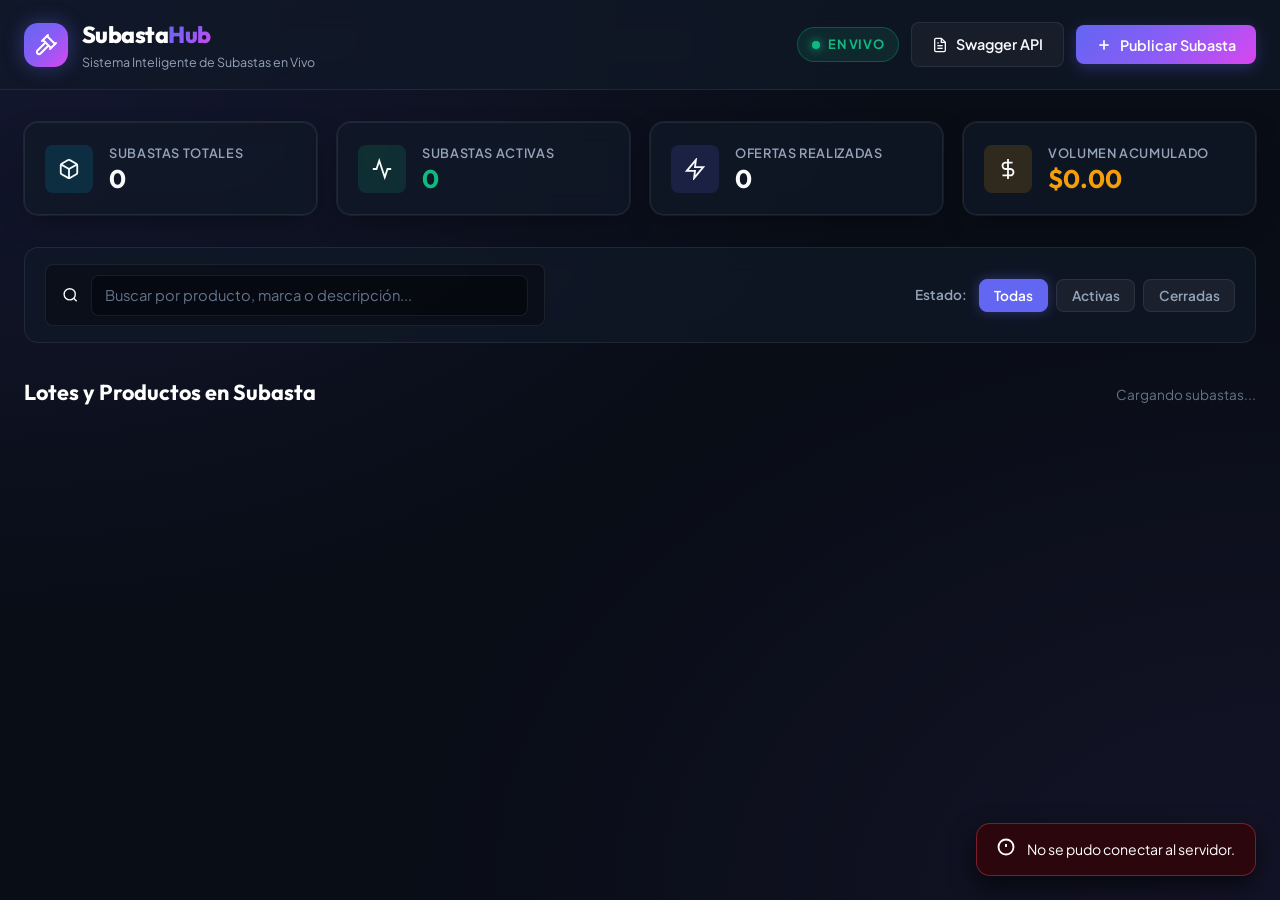
==== frontend/index.html @ d647816a "refactor: organizar proyecto en arquitectura modular por capas (backend y frontend)" ====
<!DOCTYPE html>
<html lang="es">
<head>
    <meta charset="UTF-8">
    <meta name="viewport" content="width=device-width, initial-scale=1.0">
    <title>SubastaHub — Plataforma de Subastas en Vivo</title>
    <meta name="description" content="Plataforma interactiva para subastas en vivo de tecnología, coleccionables y artículos exclusivos con ofertas en tiempo real.">
    
    <!-- Google Fonts: Plus Jakarta Sans & Outfit -->
    <link rel="preconnect" href="https://fonts.googleapis.com">
    <link rel="preconnect" href="https://fonts.gstatic.com" crossorigin>
    <link href="https://fonts.googleapis.com/css2?family=Outfit:wght@400;500;600;700;800&family=Plus+Jakarta+Sans:wght@400;500;600;700&display=swap" rel="stylesheet">
    
    <link rel="stylesheet" href="/static/styles.css">
</head>
<body>
    <!-- Top Navigation -->
    <header class="app-header" id="app-header">
        <div class="header-container">
            <div class="brand">
                <div class="brand-icon">
                    <svg viewBox="0 0 24 24" width="24" height="24" fill="none" stroke="currentColor" stroke-width="2" stroke-linecap="round" stroke-linejoin="round">
                        <path d="m14 13-7.5 7.5a2.12 2.12 0 1 1-3-3L11 10"/>
                        <path d="m16 16 6-6"/>
                        <path d="m8 8 6-6"/>
                        <path d="m9 7 8 8"/>
                        <path d="m21 11-8-8"/>
                    </svg>
                </div>
                <div>
                    <h1 class="brand-title">Subasta<span>Hub</span></h1>
                    <p class="brand-tagline">Sistema Inteligente de Subastas en Vivo</p>
                </div>
            </div>

            <div class="header-actions">
                <div class="live-pill" id="live-indicator">
                    <span class="live-pulse"></span>
                    <span class="live-text">En Vivo</span>
                </div>

                <a href="/docs" target="_blank" class="btn btn-outline" id="btn-api-docs" title="Ver Documentación Swagger API">
                    <svg viewBox="0 0 24 24" width="16" height="16" fill="none" stroke="currentColor" stroke-width="2">
                        <path d="M14 2H6a2 2 0 0 0-2 2v16a2 2 0 0 0 2 2h12a2 2 0 0 0 2-2V8z"/>
                        <polyline points="14 2 14 8 20 8"/>
                        <line x1="16" y1="13" x2="8" y2="13"/>
                        <line x1="16" y1="17" x2="8" y2="17"/>
                        <polyline points="10 9 9 9 8 9"/>
                    </svg>
                    Swagger API
                </a>

                <button class="btn btn-primary" id="btn-open-create-modal">
                    <svg viewBox="0 0 24 24" width="16" height="16" fill="none" stroke="currentColor" stroke-width="2.5">
                        <line x1="12" y1="5" x2="12" y2="19"/>
                        <line x1="5" y1="12" x2="19" y2="12"/>
                    </svg>
                    Publicar Subasta
                </button>
            </div>
        </div>
    </header>

    <main class="main-content">
        <!-- Live Metrics Section -->
        <section class="metrics-grid" id="metrics-section">
            <div class="metric-card">
                <div class="metric-icon icon-cyan">
                    <svg viewBox="0 0 24 24" width="22" height="22" fill="none" stroke="currentColor" stroke-width="2">
                        <path d="M21 16V8a2 2 0 0 0-1-1.73l-7-4a2 2 0 0 0-2 0l-7 4A2 2 0 0 0 3 8v8a2 2 0 0 0 1 1.73l7 4a2 2 0 0 0 2 0l7-4A2 2 0 0 0 21 16z"/>
                        <polyline points="3.27 6.96 12 12.01 20.73 6.96"/>
                        <line x1="12" y1="22.08" x2="12" y2="12"/>
                    </svg>
                </div>
                <div class="metric-info">
                    <span class="metric-label">Subastas Totales</span>
                    <h2 class="metric-value" id="stat-total-subastas">0</h2>
                </div>
            </div>
            <div class="metric-card">
                <div class="metric-icon icon-emerald">
                    <svg viewBox="0 0 24 24" width="22" height="22" fill="none" stroke="currentColor" stroke-width="2">
                        <polyline points="22 12 18 12 15 21 9 3 6 12 2 12"/>
                    </svg>
                </div>
                <div class="metric-info">
                    <span class="metric-label">Subastas Activas</span>
                    <h2 class="metric-value text-emerald" id="stat-activas">0</h2>
                </div>
            </div>
            <div class="metric-card">
                <div class="metric-icon icon-indigo">
                    <svg viewBox="0 0 24 24" width="22" height="22" fill="none" stroke="currentColor" stroke-width="2">
                        <polygon points="13 2 3 14 12 14 11 22 21 10 12 10 13 2"/>
                    </svg>
                </div>
                <div class="metric-info">
                    <span class="metric-label">Ofertas Realizadas</span>
                    <h2 class="metric-value" id="stat-total-ofertas">0</h2>
                </div>
            </div>
            <div class="metric-card">
                <div class="metric-icon icon-amber">
                    <svg viewBox="0 0 24 24" width="22" height="22" fill="none" stroke="currentColor" stroke-width="2">
                        <line x1="12" y1="1" x2="12" y2="23"/>
                        <path d="M17 5H9.5a3.5 3.5 0 0 0 0 7h5a3.5 3.5 0 0 1 0 7H6"/>
                    </svg>
                </div>
                <div class="metric-info">
                    <span class="metric-label">Volumen Acumulado</span>
                    <h2 class="metric-value text-amber" id="stat-volumen">$0.00</h2>
                </div>
            </div>
        </section>

        <!-- Filters & Search Toolbar -->
        <section class="toolbar-section" id="toolbar-section">
            <div class="search-box">
                <svg viewBox="0 0 24 24" width="18" height="18" fill="none" stroke="currentColor" stroke-width="2">
                    <circle cx="11" cy="11" r="8"/>
                    <line x1="21" y1="21" x2="16.65" y2="16.65"/>
                </svg>
                <input type="text" id="input-search" placeholder="Buscar por producto, marca o descripción..." autocomplete="off">
            </div>

            <div class="filter-group">
                <span class="filter-label">Estado:</span>
                <button class="filter-btn active" data-filter="todas" id="filter-todas">Todas</button>
                <button class="filter-btn" data-filter="activas" id="filter-activas">Activas</button>
                <button class="filter-btn" data-filter="cerradas" id="filter-cerradas">Cerradas</button>
            </div>
        </section>

        <!-- Auctions Grid -->
        <section class="auctions-container">
            <div class="section-header">
                <h3 class="section-title">Lotes y Productos en Subasta</h3>
                <span class="section-counter" id="counter-subastas">Cargando subastas...</span>
            </div>

            <div class="auctions-grid" id="auctions-grid">
                <!-- Auction cards will be rendered dynamically -->
            </div>

            <!-- Empty State -->
            <div class="empty-state hidden" id="empty-state">
                <div class="empty-icon">
                    <svg viewBox="0 0 24 24" width="48" height="48" fill="none" stroke="currentColor" stroke-width="1.5">
                        <circle cx="11" cy="11" r="8"/>
                        <line x1="21" y1="21" x2="16.65" y2="16.65"/>
                    </svg>
                </div>
                <h3>No se encontraron subastas</h3>
                <p>Prueba con otros términos de búsqueda o publica un nuevo lote para subastar.</p>
                <button class="btn btn-primary" id="btn-empty-create">Crear Nueva Subasta</button>
            </div>
        </section>
    </main>

    <!-- Modal: Ofertar / Pujar -->
    <div class="modal-backdrop hidden" id="modal-bid">
        <div class="modal-card">
            <div class="modal-header">
                <div>
                    <span class="modal-pretitle">Participar en Subasta</span>
                    <h3 class="modal-title" id="bid-modal-product-name">Laptop Gaming</h3>
                </div>
                <button class="btn-close" id="btn-close-bid-modal">&times;</button>
            </div>

            <div class="modal-body">
                <div class="bid-product-summary">
                    <img id="bid-modal-product-img" src="/static/img/laptop.jpg" alt="Producto" class="bid-product-thumb">
                    <div class="bid-product-details">
                        <span class="badge badge-active" id="bid-modal-status-badge">Activa</span>
                        <div class="price-row">
                            <span class="price-label">Precio Actual:</span>
                            <span class="price-current" id="bid-modal-current-price">$0.00</span>
                        </div>
                        <div class="bidder-row">
                            <span class="bidder-label">Mayor Postor:</span>
                            <span class="bidder-name" id="bid-modal-highest-bidder">Sin ofertas</span>
                        </div>
                    </div>
                </div>

                <div class="bid-requirement-box">
                    <span>Oferta mínima requerida:</span>
                    <strong id="bid-modal-min-amount">$0.00</strong>
                </div>

                <!-- Quick Increment Buttons -->
                <div class="quick-increments">
                    <span class="quick-label">Pujas rápidas:</span>
                    <div class="increment-buttons">
                        <button type="button" class="btn-increment" data-increment="10">+$10</button>
                        <button type="button" class="btn-increment" data-increment="25">+$25</button>
                        <button type="button" class="btn-increment" data-increment="50">+$50</button>
                        <button type="button" class="btn-increment" data-increment="100">+$100</button>
                    </div>
                </div>

                <form id="form-bid" class="bid-form">
                    <div class="form-group">
                        <label for="bid-user-name">Tu Nombre / Pseudónimo *</label>
                        <input type="text" id="bid-user-name" placeholder="Ej. Carlos Ramos" required autocomplete="name">
                    </div>

                    <div class="form-group">
                        <label for="bid-amount">Monto de la Oferta (USD) *</label>
                        <div class="input-currency">
                            <span class="currency-symbol">$</span>
                            <input type="number" id="bid-amount" step="0.5" min="0" placeholder="0.00" required>
                        </div>
                    </div>

                    <div class="modal-actions">
                        <button type="button" class="btn btn-outline" id="btn-cancel-bid">Cancelar</button>
                        <button type="submit" class="btn btn-primary" id="btn-submit-bid">
                            <span>Confirmar Oferta</span>
                        </button>
                    </div>
                </form>
            </div>
        </div>
    </div>

    <!-- Modal: Historial de Ofertas -->
    <div class="modal-backdrop hidden" id="modal-history">
        <div class="modal-card modal-large">
            <div class="modal-header">
                <div>
                    <span class="modal-pretitle">Registro de Transacciones</span>
                    <h3 class="modal-title" id="history-modal-product-name">Historial de Ofertas</h3>
                </div>
                <button class="btn-close" id="btn-close-history-modal">&times;</button>
            </div>

            <div class="modal-body">
                <div class="history-stats">
                    <div class="h-stat">
                        <span class="h-stat-label">Precio Inicial</span>
                        <span class="h-stat-value" id="history-initial-price">$0.00</span>
                    </div>
                    <div class="h-stat">
                        <span class="h-stat-label">Precio Actual / Final</span>
                        <span class="h-stat-value text-emerald" id="history-current-price">$0.00</span>
                    </div>
                    <div class="h-stat">
                        <span class="h-stat-label">Total de Pujas</span>
                        <span class="h-stat-value" id="history-total-bids">0</span>
                    </div>
                    <div class="h-stat">
                        <span class="h-stat-label">Ganador / Líder</span>
                        <span class="h-stat-value text-amber" id="history-leader">N/A</span>
                    </div>
                </div>

                <div class="history-table-container">
                    <table class="history-table">
                        <thead>
                            <tr>
                                <th>#</th>
                                <th>Participante</th>
                                <th>Monto</th>
                                <th>Fecha y Hora</th>
                                <th>Estado</th>
                            </tr>
                        </thead>
                        <tbody id="history-table-body">
                            <!-- Populated dynamically -->
                        </tbody>
                    </table>
                </div>
            </div>
        </div>
    </div>

    <!-- Modal: Publicar Nueva Subasta -->
    <div class="modal-backdrop hidden" id="modal-create">
        <div class="modal-card">
            <div class="modal-header">
                <div>
                    <span class="modal-pretitle">Administración</span>
                    <h3 class="modal-title">Publicar Nueva Subasta</h3>
                </div>
                <button class="btn-close" id="btn-close-create-modal">&times;</button>
            </div>

            <div class="modal-body">
                <form id="form-create-auction" class="bid-form">
                    <div class="form-group">
                        <label for="create-name">Nombre del Producto o Artículo *</label>
                        <input type="text" id="create-name" placeholder="Ej. Tarjeta Gráfica RTX 4080 Super" required>
                    </div>

                    <div class="form-row">
                        <div class="form-group">
                            <label for="create-category">Categoría *</label>
                            <select id="create-category" required>
                                <option value="Tecnología">Tecnología</option>
                                <option value="Coleccionables">Coleccionables</option>
                                <option value="Audio">Audio y Música</option>
                                <option value="Fotografía">Fotografía</option>
                                <option value="Otros">Otros</option>
                            </select>
                        </div>

                        <div class="form-group">
                            <label for="create-starting-price">Precio Inicial (USD) *</label>
                            <div class="input-currency">
                                <span class="currency-symbol">$</span>
                                <input type="number" id="create-starting-price" min="1" step="0.5" placeholder="100.00" required>
                            </div>
                        </div>
                    </div>

                    <div class="form-group">
                        <label for="create-duration">Duración Estimada (Minutos)</label>
                        <input type="number" id="create-duration" min="5" value="60">
                    </div>

                    <div class="form-group">
                        <label>Imagen del Producto</label>
                        <div class="image-presets">
                            <label class="preset-option">
                                <input type="radio" name="image-choice" value="/static/img/laptop.jpg" checked>
                                <img src="/static/img/laptop.jpg" alt="Laptop Preset">
                                <span>Laptop</span>
                            </label>
                            <label class="preset-option">
                                <input type="radio" name="image-choice" value="/static/img/reloj.jpg">
                                <img src="/static/img/reloj.jpg" alt="Reloj Preset">
                                <span>Reloj</span>
                            </label>
                            <label class="preset-option">
                                <input type="radio" name="image-choice" value="/static/img/auriculares.jpg">
                                <img src="/static/img/auriculares.jpg" alt="Auriculares Preset">
                                <span>Auriculares</span>
                            </label>
                        </div>
                    </div>

                    <div class="form-group">
                        <label for="create-description">Descripción Detallada *</label>
                        <textarea id="create-description" rows="3" placeholder="Estado del artículo, características técnicas, garantía, etc." required></textarea>
                    </div>

                    <div class="modal-actions">
                        <button type="button" class="btn btn-outline" id="btn-cancel-create">Cancelar</button>
                        <button type="submit" class="btn btn-primary" id="btn-submit-create">
                            <span>Publicar Subasta</span>
                        </button>
                    </div>
                </form>
            </div>
        </div>
    </div>

    <!-- Toast Notifications Container -->
    <div class="toast-container" id="toast-container"></div>

    <script src="/static/app.js"></script>
</body>
</html>
---- static/styles.css ----
/* ==========================================================================
   DESIGN TOKENS & RESET
   ========================================================================== */
:root {
    --bg-base: #090d16;
    --bg-surface: #111827;
    --bg-surface-elevated: #1a2234;
    --bg-surface-glass: rgba(17, 24, 39, 0.75);
    --border-subtle: rgba(255, 255, 255, 0.08);
    --border-hover: rgba(99, 102, 241, 0.4);

    --primary: #6366f1;
    --primary-hover: #4f46e5;
    --primary-gradient: linear-gradient(135deg, #6366f1 0%, #8b5cf6 50%, #d946ef 100%);
    
    --emerald: #10b981;
    --emerald-glow: rgba(16, 185, 129, 0.25);
    --amber: #f59e0b;
    --cyan: #06b6d4;
    --rose: #f43f5e;

    --text-primary: #f8fafc;
    --text-secondary: #94a3b8;
    --text-muted: #64748b;

    --font-heading: 'Outfit', sans-serif;
    --font-body: 'Plus Jakarta Sans', sans-serif;

    --radius-sm: 8px;
    --radius-md: 14px;
    --radius-lg: 20px;
    --radius-full: 9999px;

    --shadow-card: 0 10px 30px -10px rgba(0, 0, 0, 0.5), 0 0 0 1px var(--border-subtle);
    --shadow-glow: 0 0 25px rgba(99, 102, 241, 0.35);
    --transition: all 0.25s cubic-bezier(0.4, 0, 0.2, 1);
}

*, *::before, *::after {
    box-sizing: border-box;
    margin: 0;
    padding: 0;
}

body {
    background-color: var(--bg-base);
    background-image: 
        radial-gradient(at 0% 0%, rgba(99, 102, 241, 0.12) 0px, transparent 50%),
        radial-gradient(at 100% 100%, rgba(139, 92, 246, 0.08) 0px, transparent 50%);
    background-attachment: fixed;
    color: var(--text-primary);
    font-family: var(--font-body);
    font-size: 15px;
    line-height: 1.6;
    min-height: 100vh;
    -webkit-font-smoothing: antialiased;
}

/* ==========================================================================
   HEADER & NAVIGATION
   ========================================================================== */
.app-header {
    position: sticky;
    top: 0;
    z-index: 50;
    background: var(--bg-surface-glass);
    backdrop-filter: blur(16px);
    border-bottom: 1px solid var(--border-subtle);
    padding: 1rem 0;
}

.header-container {
    max-width: 1280px;
    margin: 0 auto;
    padding: 0 1.5rem;
    display: flex;
    justify-content: space-between;
    align-items: center;
    gap: 1rem;
}

.brand {
    display: flex;
    align-items: center;
    gap: 0.85rem;
}

.brand-icon {
    width: 44px;
    height: 44px;
    background: var(--primary-gradient);
    border-radius: var(--radius-md);
    display: flex;
    align-items: center;
    justify-content: center;
    color: #fff;
    box-shadow: 0 0 20px rgba(99, 102, 241, 0.4);
    animation: pulseGlow 4s infinite alternate;
}

.brand-title {
    font-family: var(--font-heading);
    font-size: 1.45rem;
    font-weight: 800;
    letter-spacing: -0.02em;
    color: #fff;
}

.brand-title span {
    background: var(--primary-gradient);
    -webkit-background-clip: text;
    -webkit-text-fill-color: transparent;
}

.brand-tagline {
    font-size: 0.78rem;
    color: var(--text-secondary);
}

.header-actions {
    display: flex;
    align-items: center;
    gap: 0.75rem;
}

.live-pill {
    display: flex;
    align-items: center;
    gap: 0.5rem;
    background: rgba(16, 185, 129, 0.12);
    border: 1px solid rgba(16, 185, 129, 0.3);
    padding: 0.4rem 0.85rem;
    border-radius: var(--radius-full);
}

.live-pulse {
    width: 8px;
    height: 8px;
    background-color: var(--emerald);
    border-radius: 50%;
    box-shadow: 0 0 10px var(--emerald);
    animation: ping 1.5s cubic-bezier(0, 0, 0.2, 1) infinite;
}

.live-text {
    font-size: 0.8rem;
    font-weight: 700;
    color: var(--emerald);
    text-transform: uppercase;
    letter-spacing: 0.05em;
}

/* ==========================================================================
   BUTTONS & CONTROLS
   ========================================================================== */
.btn {
    display: inline-flex;
    align-items: center;
    justify-content: center;
    gap: 0.5rem;
    font-family: var(--font-body);
    font-size: 0.9rem;
    font-weight: 600;
    padding: 0.65rem 1.25rem;
    border-radius: var(--radius-sm);
    cursor: pointer;
    border: none;
    transition: var(--transition);
    text-decoration: none;
}

.btn-primary {
    background: var(--primary-gradient);
    color: #fff;
    box-shadow: 0 4px 15px rgba(99, 102, 241, 0.3);
}

.btn-primary:hover {
    transform: translateY(-2px);
    box-shadow: 0 6px 22px rgba(99, 102, 241, 0.5);
}

.btn-primary:active {
    transform: translateY(0);
}

.btn-outline {
    background: rgba(255, 255, 255, 0.04);
    color: var(--text-primary);
    border: 1px solid var(--border-subtle);
}

.btn-outline:hover {
    background: rgba(255, 255, 255, 0.08);
    border-color: rgba(255, 255, 255, 0.2);
}

.btn-danger {
    background: rgba(244, 63, 94, 0.15);
    color: #fda4af;
    border: 1px solid rgba(244, 63, 94, 0.3);
}

.btn-danger:hover {
    background: rgba(244, 63, 94, 0.25);
    border-color: rgba(244, 63, 94, 0.5);
}

.btn:disabled {
    opacity: 0.5;
    cursor: not-allowed;
    transform: none !important;
}

/* ==========================================================================
   MAIN LAYOUT & METRICS
   ========================================================================== */
.main-content {
    max-width: 1280px;
    margin: 0 auto;
    padding: 2rem 1.5rem 4rem;
}

.metrics-grid {
    display: grid;
    grid-template-columns: repeat(auto-fit, minmax(240px, 1fr));
    gap: 1.25rem;
    margin-bottom: 2rem;
}

.metric-card {
    background: var(--bg-surface-glass);
    backdrop-filter: blur(12px);
    border: 1px solid var(--border-subtle);
    border-radius: var(--radius-md);
    padding: 1.25rem;
    display: flex;
    align-items: center;
    gap: 1rem;
    box-shadow: var(--shadow-card);
    transition: var(--transition);
}

.metric-card:hover {
    border-color: rgba(255, 255, 255, 0.15);
    transform: translateY(-2px);
}

.metric-icon {
    width: 48px;
    height: 48px;
    border-radius: var(--radius-sm);
    display: flex;
    align-items: center;
    justify-content: center;
    font-size: 1.5rem;
}

.icon-cyan { background: rgba(6, 182, 212, 0.15); }
.icon-emerald { background: rgba(16, 185, 129, 0.15); }
.icon-indigo { background: rgba(99, 102, 241, 0.15); }
.icon-amber { background: rgba(245, 158, 11, 0.15); }

.metric-label {
    display: block;
    font-size: 0.8rem;
    color: var(--text-secondary);
    text-transform: uppercase;
    letter-spacing: 0.05em;
    font-weight: 600;
}

.metric-value {
    font-family: var(--font-heading);
    font-size: 1.6rem;
    font-weight: 700;
    color: var(--text-primary);
    line-height: 1.2;
}

.text-emerald { color: var(--emerald); }
.text-amber { color: var(--amber); }

/* ==========================================================================
   TOOLBAR & FILTERS
   ========================================================================== */
.toolbar-section {
    background: var(--bg-surface-glass);
    backdrop-filter: blur(12px);
    border: 1px solid var(--border-subtle);
    border-radius: var(--radius-md);
    padding: 1rem 1.25rem;
    margin-bottom: 2rem;
    display: flex;
    flex-wrap: wrap;
    align-items: center;
    justify-content: space-between;
    gap: 1rem;
}

.search-box {
    display: flex;
    align-items: center;
    gap: 0.75rem;
    background: rgba(0, 0, 0, 0.3);
    border: 1px solid var(--border-subtle);
    border-radius: var(--radius-sm);
    padding: 0.6rem 1rem;
    flex: 1;
    min-width: 260px;
    max-width: 500px;
    transition: var(--transition);
}

.search-box:focus-within {
    border-color: var(--primary);
    box-shadow: 0 0 0 2px rgba(99, 102, 241, 0.2);
}

.search-box input {
    background: transparent;
    border: none;
    color: #fff;
    font-family: inherit;
    font-size: 0.9rem;
    width: 100%;
    outline: none;
}

.search-box input::placeholder {
    color: var(--text-muted);
}

.filter-group {
    display: flex;
    align-items: center;
    gap: 0.5rem;
}

.filter-label {
    font-size: 0.85rem;
    color: var(--text-secondary);
    margin-right: 0.25rem;
    font-weight: 600;
}

.filter-btn {
    background: rgba(255, 255, 255, 0.05);
    border: 1px solid var(--border-subtle);
    color: var(--text-secondary);
    font-family: inherit;
    font-size: 0.85rem;
    font-weight: 600;
    padding: 0.45rem 0.9rem;
    border-radius: var(--radius-sm);
    cursor: pointer;
    transition: var(--transition);
}

.filter-btn:hover {
    color: #fff;
    background: rgba(255, 255, 255, 0.09);
}

.filter-btn.active {
    background: var(--primary);
    border-color: var(--primary);
    color: #fff;
    box-shadow: 0 0 12px rgba(99, 102, 241, 0.4);
}

/* ==========================================================================
   AUCTIONS GRID & CARDS
   ========================================================================== */
.section-header {
    display: flex;
    justify-content: space-between;
    align-items: baseline;
    margin-bottom: 1.25rem;
}

.section-title {
    font-family: var(--font-heading);
    font-size: 1.35rem;
    font-weight: 700;
    color: #fff;
}

.section-counter {
    font-size: 0.85rem;
    color: var(--text-muted);
}

.auctions-grid {
    display: grid;
    grid-template-columns: repeat(auto-fill, minmax(340px, 1fr));
    gap: 1.5rem;
}

.auction-card {
    background: var(--bg-surface);
    border: 1px solid var(--border-subtle);
    border-radius: var(--radius-lg);
    overflow: hidden;
    box-shadow: var(--shadow-card);
    transition: var(--transition);
    display: flex;
    flex-direction: column;
    position: relative;
}

.auction-card:hover {
    transform: translateY(-5px);
    border-color: var(--border-hover);
    box-shadow: 0 18px 35px -10px rgba(0, 0, 0, 0.7), 0 0 20px rgba(99, 102, 241, 0.15);
}

.card-image-wrap {
    position: relative;
    width: 100%;
    height: 210px;
    background: #000;
    overflow: hidden;
}

.card-image {
    width: 100%;
    height: 100%;
    object-fit: cover;
    transition: transform 0.6s cubic-bezier(0.16, 1, 0.3, 1);
}

.auction-card:hover .card-image {
    transform: scale(1.05);
}

.card-badges {
    position: absolute;
    top: 12px;
    left: 12px;
    right: 12px;
    display: flex;
    justify-content: space-between;
    align-items: center;
    pointer-events: none;
}

.badge {
    display: inline-flex;
    align-items: center;
    gap: 0.35rem;
    font-size: 0.75rem;
    font-weight: 700;
    padding: 0.3rem 0.7rem;
    border-radius: var(--radius-full);
    text-transform: uppercase;
    letter-spacing: 0.05em;
    backdrop-filter: blur(8px);
}

.badge-active {
    background: rgba(16, 185, 129, 0.85);
    color: #fff;
    box-shadow: 0 2px 10px rgba(16, 185, 129, 0.4);
}

.badge-closed {
    background: rgba(100, 116, 139, 0.85);
    color: #fff;
}

.badge-category {
    background: rgba(15, 23, 42, 0.85);
    color: var(--text-primary);
    border: 1px solid rgba(255, 255, 255, 0.15);
}

.card-content {
    padding: 1.25rem;
    display: flex;
    flex-direction: column;
    flex: 1;
}

.card-title {
    font-family: var(--font-heading);
    font-size: 1.15rem;
    font-weight: 700;
    color: #fff;
    margin-bottom: 0.4rem;
    line-height: 1.3;
}

.card-description {
    font-size: 0.85rem;
    color: var(--text-secondary);
    line-height: 1.5;
    margin-bottom: 1.25rem;
    display: -webkit-box;
    -webkit-line-clamp: 2;
    -webkit-box-orient: vertical;
    overflow: hidden;
    min-height: 2.6rem;
}

.card-price-box {
    background: rgba(0, 0, 0, 0.25);
    border: 1px solid var(--border-subtle);
    border-radius: var(--radius-sm);
    padding: 0.9rem;
    margin-bottom: 1rem;
    display: flex;
    justify-content: space-between;
    align-items: flex-end;
}

.price-sublabel {
    font-size: 0.75rem;
    color: var(--text-muted);
    text-transform: uppercase;
    font-weight: 600;
}

.card-current-price {
    font-family: var(--font-heading);
    font-size: 1.45rem;
    font-weight: 800;
    color: var(--emerald);
    line-height: 1.1;
}

.card-initial-price {
    font-size: 0.8rem;
    color: var(--text-muted);
    text-align: right;
}

.card-bidder-info {
    display: flex;
    align-items: center;
    justify-content: space-between;
    font-size: 0.82rem;
    color: var(--text-secondary);
    margin-bottom: 1.25rem;
    padding-bottom: 0.75rem;
    border-bottom: 1px solid var(--border-subtle);
}

.bidder-chip {
    display: inline-flex;
    align-items: center;
    gap: 0.4rem;
    font-weight: 600;
    color: var(--text-primary);
}

.bids-count {
    background: rgba(255, 255, 255, 0.05);
    padding: 0.2rem 0.55rem;
    border-radius: var(--radius-full);
    font-size: 0.75rem;
}

.hidden {
    display: none !important;
}

.card-actions {
    display: flex;
    align-items: center;
    gap: 0.5rem;
    margin-top: auto;
}

.card-actions .btn-bid-action {
    flex: 1;
}

.card-actions .btn-icon {
    padding: 0.65rem 0.85rem;
}

/* ==========================================================================
   MODALS
   ========================================================================== */
.modal-backdrop {
    position: fixed;
    inset: 0;
    background: rgba(0, 0, 0, 0.8);
    backdrop-filter: blur(8px);
    z-index: 100;
    display: flex;
    align-items: center;
    justify-content: center;
    padding: 1.5rem;
    animation: fadeIn 0.2s ease-out;
}

.modal-backdrop.hidden {
    display: none;
}

.modal-card {
    background: var(--bg-surface);
    border: 1px solid var(--border-subtle);
    border-radius: var(--radius-lg);
    width: 100%;
    max-width: 520px;
    max-height: 90vh;
    overflow-y: auto;
    box-shadow: 0 25px 50px -12px rgba(0, 0, 0, 0.8), 0 0 0 1px var(--border-subtle);
    animation: scaleUp 0.25s cubic-bezier(0.16, 1, 0.3, 1);
}

.modal-card.modal-large {
    max-width: 720px;
}

.modal-header {
    padding: 1.25rem 1.5rem;
    border-bottom: 1px solid var(--border-subtle);
    display: flex;
    justify-content: space-between;
    align-items: flex-start;
}

.modal-pretitle {
    font-size: 0.75rem;
    color: var(--primary);
    text-transform: uppercase;
    letter-spacing: 0.08em;
    font-weight: 700;
}

.modal-title {
    font-family: var(--font-heading);
    font-size: 1.3rem;
    font-weight: 700;
    color: #fff;
}

.btn-close {
    background: transparent;
    border: none;
    font-size: 1.7rem;
    color: var(--text-muted);
    cursor: pointer;
    line-height: 1;
    padding: 0.2rem;
    transition: var(--transition);
}

.btn-close:hover {
    color: #fff;
}

.modal-body {
    padding: 1.5rem;
}

/* Bid Summary inside Modal */
.bid-product-summary {
    display: flex;
    gap: 1rem;
    align-items: center;
    background: rgba(0, 0, 0, 0.25);
    padding: 1rem;
    border-radius: var(--radius-md);
    margin-bottom: 1.25rem;
}

.bid-product-thumb {
    width: 80px;
    height: 65px;
    border-radius: var(--radius-sm);
    object-fit: cover;
}

.bid-product-details {
    flex: 1;
}

.price-row {
    display: flex;
    align-items: baseline;
    gap: 0.5rem;
    margin-top: 0.25rem;
}

.price-label {
    font-size: 0.8rem;
    color: var(--text-muted);
}

.price-current {
    font-family: var(--font-heading);
    font-weight: 700;
    font-size: 1.15rem;
    color: var(--emerald);
}

.bidder-row {
    font-size: 0.78rem;
    color: var(--text-secondary);
}

.bid-requirement-box {
    background: rgba(99, 102, 241, 0.1);
    border: 1px solid rgba(99, 102, 241, 0.3);
    border-radius: var(--radius-sm);
    padding: 0.75rem 1rem;
    margin-bottom: 1.25rem;
    display: flex;
    justify-content: space-between;
    align-items: center;
    font-size: 0.85rem;
    color: #c7d2fe;
}

.quick-increments {
    margin-bottom: 1.25rem;
}

.quick-label {
    display: block;
    font-size: 0.78rem;
    color: var(--text-secondary);
    font-weight: 600;
    margin-bottom: 0.4rem;
}

.increment-buttons {
    display: flex;
    gap: 0.5rem;
}

.btn-increment {
    flex: 1;
    background: rgba(255, 255, 255, 0.05);
    border: 1px solid var(--border-subtle);
    color: var(--text-primary);
    font-family: inherit;
    font-size: 0.85rem;
    font-weight: 700;
    padding: 0.5rem;
    border-radius: var(--radius-sm);
    cursor: pointer;
    transition: var(--transition);
}

.btn-increment:hover {
    background: var(--primary);
    border-color: var(--primary);
    color: #fff;
}

/* Forms */
.form-group {
    margin-bottom: 1.25rem;
}

.form-row {
    display: grid;
    grid-template-columns: 1fr 1fr;
    gap: 1rem;
}

label {
    display: block;
    font-size: 0.85rem;
    font-weight: 600;
    color: var(--text-secondary);
    margin-bottom: 0.4rem;
}

input[type="text"],
input[type="number"],
select,
textarea {
    width: 100%;
    background: rgba(0, 0, 0, 0.35);
    border: 1px solid var(--border-subtle);
    border-radius: var(--radius-sm);
    color: #fff;
    font-family: inherit;
    font-size: 0.92rem;
    padding: 0.65rem 0.85rem;
    outline: none;
    transition: var(--transition);
}

input:focus,
select:focus,
textarea:focus {
    border-color: var(--primary);
    box-shadow: 0 0 0 2px rgba(99, 102, 241, 0.25);
}

.input-currency {
    position: relative;
    display: flex;
    align-items: center;
}

.currency-symbol {
    position: absolute;
    left: 0.85rem;
    color: var(--text-muted);
    font-weight: 700;
}

.input-currency input {
    padding-left: 1.8rem;
    font-weight: 700;
    color: var(--emerald);
}

/* Image Presets Selector */
.image-presets {
    display: grid;
    grid-template-columns: repeat(3, 1fr);
    gap: 0.75rem;
}

.preset-option {
    position: relative;
    cursor: pointer;
    border: 2px solid var(--border-subtle);
    border-radius: var(--radius-sm);
    overflow: hidden;
    padding: 0.35rem;
    display: flex;
    flex-direction: column;
    align-items: center;
    gap: 0.3rem;
    transition: var(--transition);
}

.preset-option input[type="radio"] {
    position: absolute;
    top: 6px;
    right: 6px;
}

.preset-option img {
    width: 100%;
    height: 60px;
    object-fit: cover;
    border-radius: 4px;
}

.preset-option span {
    font-size: 0.75rem;
    color: var(--text-secondary);
    font-weight: 600;
}

.preset-option:has(input:checked) {
    border-color: var(--primary);
    background: rgba(99, 102, 241, 0.15);
}

.modal-actions {
    display: flex;
    justify-content: flex-end;
    gap: 0.75rem;
    margin-top: 1.5rem;
}

/* History Modal */
.history-stats {
    display: grid;
    grid-template-columns: repeat(auto-fit, minmax(130px, 1fr));
    gap: 0.75rem;
    background: rgba(0, 0, 0, 0.25);
    border: 1px solid var(--border-subtle);
    border-radius: var(--radius-md);
    padding: 1rem;
    margin-bottom: 1.25rem;
}

.h-stat-label {
    display: block;
    font-size: 0.72rem;
    color: var(--text-muted);
    text-transform: uppercase;
}

.h-stat-value {
    font-family: var(--font-heading);
    font-size: 1.15rem;
    font-weight: 700;
    color: #fff;
}

.history-table-container {
    max-height: 320px;
    overflow-y: auto;
    border: 1px solid var(--border-subtle);
    border-radius: var(--radius-sm);
}

.history-table {
    width: 100%;
    border-collapse: collapse;
    font-size: 0.85rem;
}

.history-table th {
    background: rgba(255, 255, 255, 0.04);
    padding: 0.75rem 1rem;
    text-align: left;
    color: var(--text-muted);
    font-weight: 600;
    font-size: 0.75rem;
    text-transform: uppercase;
    position: sticky;
    top: 0;
}

.history-table td {
    padding: 0.75rem 1rem;
    border-top: 1px solid var(--border-subtle);
    color: var(--text-primary);
}

.history-table tr.highest-bid td {
    background: rgba(16, 185, 129, 0.08);
    font-weight: 700;
}

/* Empty State */
.empty-state {
    text-align: center;
    padding: 4rem 1.5rem;
    background: var(--bg-surface-glass);
    border: 1px dashed var(--border-subtle);
    border-radius: var(--radius-lg);
}

.empty-icon {
    font-size: 3rem;
    margin-bottom: 1rem;
}

.empty-state h3 {
    font-family: var(--font-heading);
    font-size: 1.3rem;
    color: #fff;
    margin-bottom: 0.5rem;
}

.empty-state p {
    color: var(--text-secondary);
    margin-bottom: 1.5rem;
}

/* Toast Notifications */
.toast-container {
    position: fixed;
    bottom: 24px;
    right: 24px;
    z-index: 200;
    display: flex;
    flex-direction: column;
    gap: 0.75rem;
}

.toast {
    display: flex;
    align-items: center;
    gap: 0.75rem;
    padding: 0.85rem 1.25rem;
    border-radius: var(--radius-md);
    background: var(--bg-surface-elevated);
    border: 1px solid var(--border-subtle);
    box-shadow: 0 10px 25px rgba(0, 0, 0, 0.6);
    color: #fff;
    font-size: 0.88rem;
    animation: slideUp 0.3s cubic-bezier(0.16, 1, 0.3, 1);
    min-width: 280px;
    max-width: 420px;
}

.toast.toast-success {
    border-color: rgba(16, 185, 129, 0.4);
    background: #062b20;
}

.toast.toast-error {
    border-color: rgba(244, 63, 94, 0.4);
    background: #2b060d;
}

/* Animations */
@keyframes fadeIn {
    from { opacity: 0; }
    to { opacity: 1; }
}

@keyframes scaleUp {
    from { opacity: 0; transform: scale(0.95); }
    to { opacity: 1; transform: scale(1); }
}

@keyframes slideUp {
    from { opacity: 0; transform: translateY(20px); }
    to { opacity: 1; transform: translateY(0); }
}

@keyframes ping {
    75%, 100% {
        transform: scale(2);
        opacity: 0;
    }
}

@keyframes pulseGlow {
    from { filter: drop-shadow(0 0 10px rgba(99, 102, 241, 0.3)); }
    to { filter: drop-shadow(0 0 25px rgba(217, 70, 239, 0.6)); }
}

/* Responsive */
@media (max-width: 768px) {
    .header-container {
        flex-direction: column;
        align-items: stretch;
    }
    .header-actions {
        justify-content: space-between;
    }
    .form-row {
        grid-template-columns: 1fr;
    }
    .image-presets {
        grid-template-columns: 1fr;
    }
}
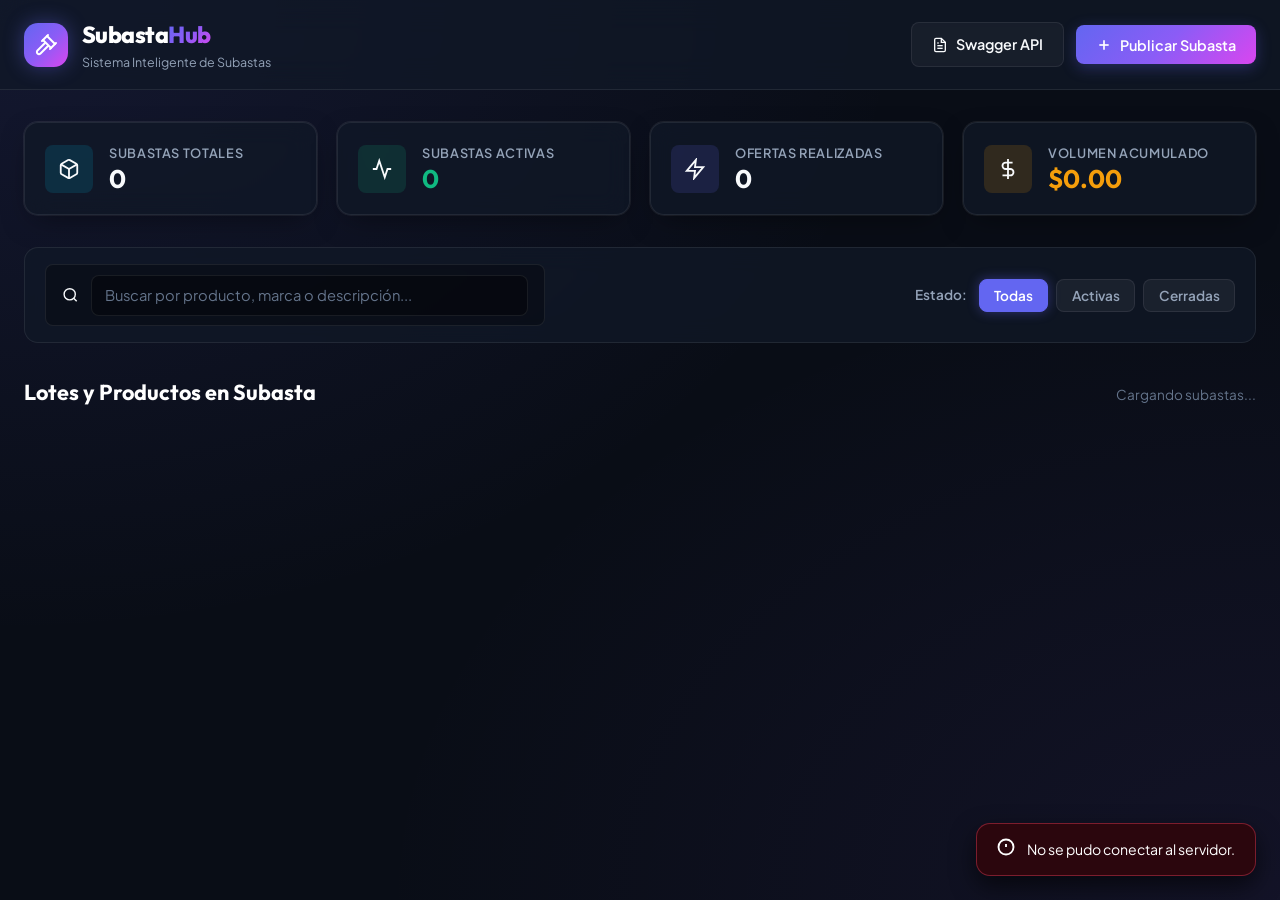
==== commit 0a7742d3: "feat: migrar a MongoDB, separar perfiles Subastador/Postor y ajustar Home" ====
--- a/frontend/index.html
+++ b/frontend/index.html
@@ -3,8 +3,8 @@
 <head>
     <meta charset="UTF-8">
     <meta name="viewport" content="width=device-width, initial-scale=1.0">
-    <title>SubastaHub — Plataforma de Subastas en Vivo</title>
-    <meta name="description" content="Plataforma interactiva para subastas en vivo de tecnología, coleccionables y artículos exclusivos con ofertas en tiempo real.">
+    <title>SubastaHub — Plataforma de Subastas</title>
+    <meta name="description" content="Plataforma interactiva para subastas de tecnología, coleccionables y artículos exclusivos con ofertas en tiempo real.">
     
     <!-- Google Fonts: Plus Jakarta Sans & Outfit -->
     <link rel="preconnect" href="https://fonts.googleapis.com">
@@ -29,16 +29,11 @@
                 </div>
                 <div>
                     <h1 class="brand-title">Subasta<span>Hub</span></h1>
-                    <p class="brand-tagline">Sistema Inteligente de Subastas en Vivo</p>
+                    <p class="brand-tagline">Sistema Inteligente de Subastas</p>
                 </div>
             </div>
 
             <div class="header-actions">
-                <div class="live-pill" id="live-indicator">
-                    <span class="live-pulse"></span>
-                    <span class="live-text">En Vivo</span>
-                </div>
-
                 <a href="/docs" target="_blank" class="btn btn-outline" id="btn-api-docs" title="Ver Documentación Swagger API">
                     <svg viewBox="0 0 24 24" width="16" height="16" fill="none" stroke="currentColor" stroke-width="2">
                         <path d="M14 2H6a2 2 0 0 0-2 2v16a2 2 0 0 0 2 2h12a2 2 0 0 0 2-2V8z"/>
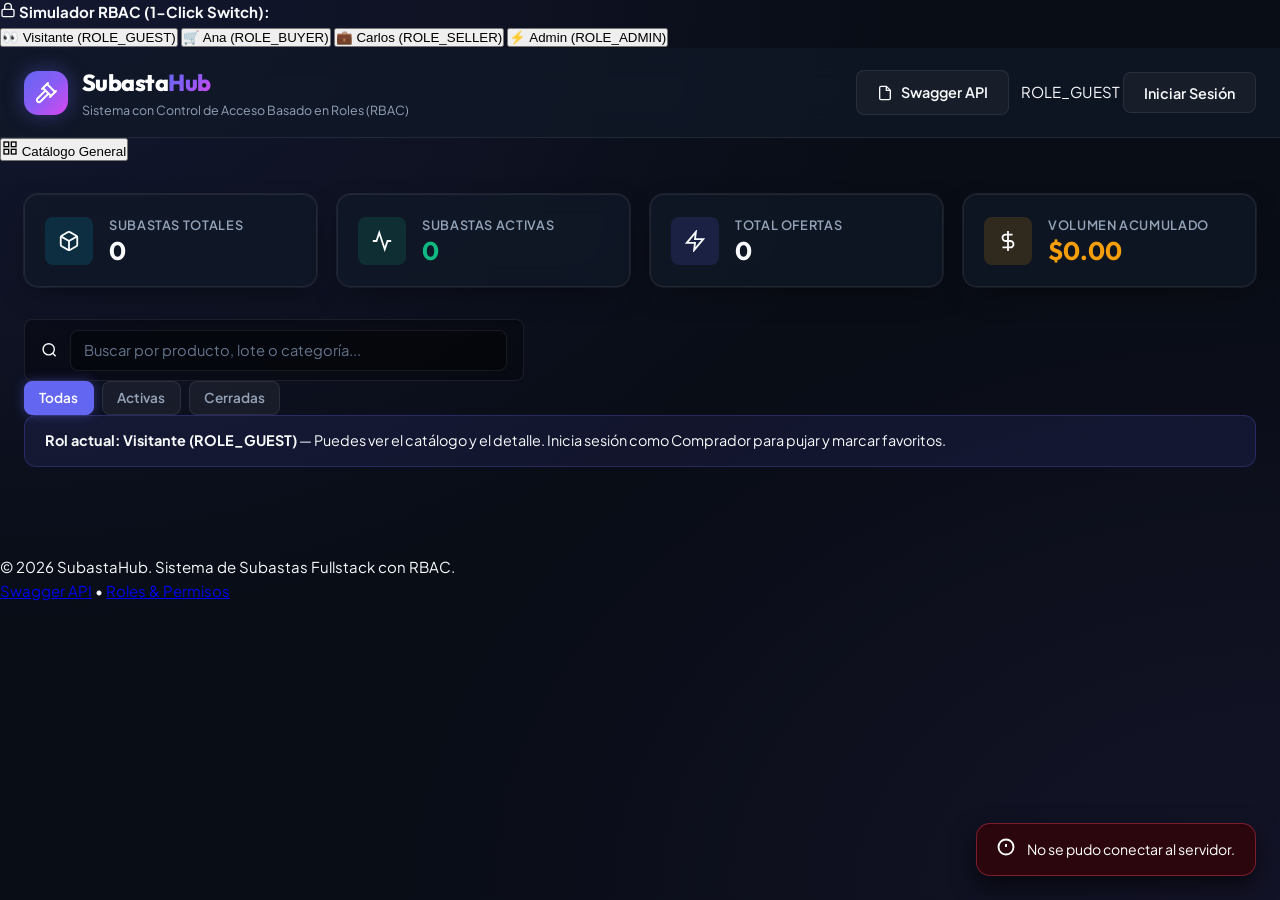
==== commit 4369e51f: "feat(frontend): agregar simulador 1-click de roles RBAC, vistas protegidas y documentacion" ====
--- a/frontend/index.html
+++ b/frontend/index.html
@@ -3,8 +3,8 @@
 <head>
     <meta charset="UTF-8">
     <meta name="viewport" content="width=device-width, initial-scale=1.0">
-    <title>SubastaHub — Plataforma de Subastas</title>
-    <meta name="description" content="Plataforma interactiva para subastas de tecnología, coleccionables y artículos exclusivos con ofertas en tiempo real.">
+    <title>SubastaHub — Plataforma de Subastas con Control RBAC</title>
+    <meta name="description" content="Plataforma de subastas con control de acceso basado en roles (RBAC): Administrador, Vendedor, Comprador y Visitante.">
     
     <!-- Google Fonts: Plus Jakarta Sans & Outfit -->
     <link rel="preconnect" href="https://fonts.googleapis.com">
@@ -14,6 +14,31 @@
     <link rel="stylesheet" href="/static/styles.css">
 </head>
 <body>
+    <!-- Barra Superior: Selector Rápido de Roles (Simulador RBAC) -->
+    <aside class="quick-demo-bar" id="quick-demo-bar">
+        <div class="quick-demo-title">
+            <svg viewBox="0 0 24 24" width="16" height="16" fill="none" stroke="currentColor" stroke-width="2">
+                <rect x="3" y="11" width="18" height="11" rx="2" ry="2"/>
+                <path d="M7 11V7a5 5 0 0 1 10 0v4"/>
+            </svg>
+            <strong>Simulador RBAC (1-Click Switch):</strong>
+        </div>
+        <div class="demo-chips">
+            <button type="button" class="demo-chip demo-chip-guest active" id="chip-guest" data-role="ROLE_GUEST" title="Visitante no autenticado">
+                👀 Visitante (ROLE_GUEST)
+            </button>
+            <button type="button" class="demo-chip demo-chip-buyer" id="chip-buyer" data-role="ROLE_BUYER" title="Comprador: Pujas manuales y Favoritos">
+                🛒 Ana (ROLE_BUYER)
+            </button>
+            <button type="button" class="demo-chip demo-chip-seller" id="chip-seller" data-role="ROLE_SELLER" title="Vendedor: Publicar y Panel">
+                💼 Carlos (ROLE_SELLER)
+            </button>
+            <button type="button" class="demo-chip demo-chip-admin" id="chip-admin" data-role="ROLE_ADMIN" title="Administrador: Control total /admin/*">
+                ⚡ Admin (ROLE_ADMIN)
+            </button>
+        </div>
+    </aside>
+
     <!-- Top Navigation -->
     <header class="app-header" id="app-header">
         <div class="header-container">
@@ -29,7 +54,7 @@
                 </div>
                 <div>
                     <h1 class="brand-title">Subasta<span>Hub</span></h1>
-                    <p class="brand-tagline">Sistema Inteligente de Subastas</p>
+                    <p class="brand-tagline">Sistema con Control de Acceso Basado en Roles (RBAC)</p>
                 </div>
             </div>
 
@@ -38,26 +63,54 @@
                     <svg viewBox="0 0 24 24" width="16" height="16" fill="none" stroke="currentColor" stroke-width="2">
                         <path d="M14 2H6a2 2 0 0 0-2 2v16a2 2 0 0 0 2 2h12a2 2 0 0 0 2-2V8z"/>
                         <polyline points="14 2 14 8 20 8"/>
-                        <line x1="16" y1="13" x2="8" y2="13"/>
-                        <line x1="16" y1="17" x2="8" y2="17"/>
-                        <polyline points="10 9 9 9 8 9"/>
                     </svg>
                     Swagger API
                 </a>
 
-                <button class="btn btn-primary" id="btn-open-create-modal">
+                <!-- Botón Publicar (Disponible para Vendedores y Admin) -->
+                <button class="btn btn-primary hidden" id="btn-open-create-modal">
                     <svg viewBox="0 0 24 24" width="16" height="16" fill="none" stroke="currentColor" stroke-width="2.5">
                         <line x1="12" y1="5" x2="12" y2="19"/>
                         <line x1="5" y1="12" x2="19" y2="12"/>
                     </svg>
                     Publicar Subasta
                 </button>
+
+                <!-- Estado del Usuario / Autenticación -->
+                <div class="user-session-widget" id="user-session-widget">
+                    <span class="role-badge role-guest" id="user-role-badge">ROLE_GUEST</span>
+                    <button class="btn btn-outline" id="btn-auth-action">Iniciar Sesión</button>
+                </div>
             </div>
         </div>
     </header>
 
+    <!-- Barra de Pestañas de Vistas según Rol -->
+    <nav class="nav-tabs-wrapper" id="nav-tabs-wrapper">
+        <button class="nav-tab-btn active" data-tab="catalogo" id="tab-catalogo">
+            <svg viewBox="0 0 24 24" width="16" height="16" fill="none" stroke="currentColor" stroke-width="2"><rect x="3" y="3" width="7" height="7"/><rect x="14" y="3" width="7" height="7"/><rect x="14" y="14" width="7" height="7"/><rect x="3" y="14" width="7" height="7"/></svg>
+            Catálogo General
+        </button>
+        <button class="nav-tab-btn hidden" data-tab="favoritos" id="tab-favoritos">
+            <svg viewBox="0 0 24 24" width="16" height="16" fill="none" stroke="currentColor" stroke-width="2"><path d="M19 21l-7-5-7 5V5a2 2 0 0 1 2-2h10a2 2 0 0 1 2 2z"/></svg>
+            Mis Favoritos
+        </button>
+        <button class="nav-tab-btn hidden" data-tab="mis-pujas" id="tab-mis-pujas">
+            <svg viewBox="0 0 24 24" width="16" height="16" fill="none" stroke="currentColor" stroke-width="2"><polyline points="22 12 18 12 15 21 9 3 6 12 2 12"/></svg>
+            Mis Pujas
+        </button>
+        <button class="nav-tab-btn hidden" data-tab="panel-vendedor" id="tab-panel-vendedor">
+            <svg viewBox="0 0 24 24" width="16" height="16" fill="none" stroke="currentColor" stroke-width="2"><rect x="2" y="7" width="20" height="14" rx="2" ry="2"/><path d="M16 21V5a2 2 0 0 0-2-2h-4a2 2 0 0 0-2 2v16"/></svg>
+            Panel Vendedor
+        </button>
+        <button class="nav-tab-btn hidden" data-tab="panel-admin" id="tab-panel-admin">
+            <svg viewBox="0 0 24 24" width="16" height="16" fill="none" stroke="currentColor" stroke-width="2"><path d="M12 22s8-4 8-10V5l-8-3-8 3v7c0 6 8 10 8 10z"/></svg>
+            Panel Administrador
+        </button>
+    </nav>
+
     <main class="main-content">
-        <!-- Live Metrics Section -->
+        <!-- Métricas Section -->
         <section class="metrics-grid" id="metrics-section">
             <div class="metric-card">
                 <div class="metric-icon icon-cyan">
@@ -90,8 +143,8 @@
                     </svg>
                 </div>
                 <div class="metric-info">
-                    <span class="metric-label">Ofertas Realizadas</span>
-                    <h2 class="metric-value" id="stat-total-ofertas">0</h2>
+                    <span class="metric-label">Total Ofertas</span>
+                    <h2 class="metric-value" id="stat-ofertas">0</h2>
                 </div>
             </div>
             <div class="metric-card">
@@ -108,85 +161,169 @@
             </div>
         </section>
 
-        <!-- Filters & Search Toolbar -->
-        <section class="toolbar-section" id="toolbar-section">
+        <!-- Filtros y Controles -->
+        <section class="controls-bar" id="controls-bar">
             <div class="search-box">
                 <svg viewBox="0 0 24 24" width="18" height="18" fill="none" stroke="currentColor" stroke-width="2">
                     <circle cx="11" cy="11" r="8"/>
                     <line x1="21" y1="21" x2="16.65" y2="16.65"/>
                 </svg>
-                <input type="text" id="input-search" placeholder="Buscar por producto, marca o descripción..." autocomplete="off">
+                <input type="text" id="search-input" placeholder="Buscar por producto, lote o categoría..." autocomplete="off">
             </div>
 
             <div class="filter-group">
-                <span class="filter-label">Estado:</span>
-                <button class="filter-btn active" data-filter="todas" id="filter-todas">Todas</button>
-                <button class="filter-btn" data-filter="activas" id="filter-activas">Activas</button>
-                <button class="filter-btn" data-filter="cerradas" id="filter-cerradas">Cerradas</button>
+                <button class="filter-btn active" data-filter="todas">Todas</button>
+                <button class="filter-btn" data-filter="activas">Activas</button>
+                <button class="filter-btn" data-filter="cerradas">Cerradas</button>
             </div>
         </section>
 
-        <!-- Auctions Grid -->
-        <section class="auctions-container">
-            <div class="section-header">
-                <h3 class="section-title">Lotes y Productos en Subasta</h3>
-                <span class="section-counter" id="counter-subastas">Cargando subastas...</span>
-            </div>
-
-            <div class="auctions-grid" id="auctions-grid">
-                <!-- Auction cards will be rendered dynamically -->
-            </div>
-
-            <!-- Empty State -->
-            <div class="empty-state hidden" id="empty-state">
-                <div class="empty-icon">
-                    <svg viewBox="0 0 24 24" width="48" height="48" fill="none" stroke="currentColor" stroke-width="1.5">
-                        <circle cx="11" cy="11" r="8"/>
-                        <line x1="21" y1="21" x2="16.65" y2="16.65"/>
-                    </svg>
-                </div>
-                <h3>No se encontraron subastas</h3>
-                <p>Prueba con otros términos de búsqueda o publica un nuevo lote para subastar.</p>
-                <button class="btn btn-primary" id="btn-empty-create">Crear Nueva Subasta</button>
-            </div>
+        <!-- Banner de Contexto de Rol Activo -->
+        <div id="role-context-banner" class="banner-info" style="margin-bottom: 1.5rem; padding: 0.85rem 1.25rem; background: rgba(99, 102, 241, 0.1); border: 1px solid rgba(99, 102, 241, 0.25); border-radius: 12px; font-size: 0.9rem; display: flex; justify-content: space-between; align-items: center;">
+            <div id="role-context-text">
+                <strong>Rol actual: Visitante (ROLE_GUEST)</strong> — Puedes ver el catálogo y el detalle. Inicia sesión como Comprador para pujar y marcar favoritos.
+            </div>
+        </div>
+
+        <!-- Contenedor Principal de Subastas -->
+        <section class="auctions-grid" id="auctions-grid">
+            <!-- Las tarjetas se generan dinámicamente -->
         </section>
+
+        <!-- Vista Alternativa: Mis Favoritos / Mis Pujas / Panel Vendedor / Panel Admin -->
+        <section id="custom-view-container" class="hidden" style="margin-top: 1rem;">
+            <!-- Contenido dinámico según pestaña activa -->
+        </section>
+
+        <!-- Empty State -->
+        <div class="empty-state hidden" id="empty-state">
+            <div class="empty-icon">
+                <svg viewBox="0 0 24 24" width="48" height="48" fill="none" stroke="currentColor" stroke-width="1.5">
+                    <circle cx="12" cy="12" r="10"/>
+                    <line x1="8" y1="12" x2="16" y2="12"/>
+                </svg>
+            </div>
+            <h3>No se encontraron subastas</h3>
+            <p>Intenta con otros términos de búsqueda o cambia los filtros de estado.</p>
+        </div>
     </main>
 
-    <!-- Modal: Ofertar / Pujar -->
+    <!-- Footer -->
+    <footer class="app-footer">
+        <div class="footer-container">
+            <p>&copy; 2026 SubastaHub. Sistema de Subastas Fullstack con RBAC.</p>
+            <div class="footer-links">
+                <a href="/docs" target="_blank">Swagger API</a>
+                <span class="dot-separator">&bull;</span>
+                <a href="#quick-demo-bar">Roles & Permisos</a>
+            </div>
+        </div>
+    </footer>
+
+    <!-- =====================================================================
+         MODALES
+         ===================================================================== -->
+
+    <!-- Modal: Autenticación (Login / Registro / Cuentas Demo) -->
+    <div class="modal-backdrop hidden" id="modal-auth">
+        <div class="modal-card">
+            <div class="modal-header">
+                <div>
+                    <span class="modal-pretitle">Autenticación RBAC</span>
+                    <h3 class="modal-title" id="auth-modal-title">Iniciar Sesión</h3>
+                </div>
+                <button class="btn-close" id="btn-close-auth-modal">&times;</button>
+            </div>
+
+            <div class="modal-body">
+                <div class="auth-tabs">
+                    <button class="auth-tab active" id="tab-login-btn">Iniciar Sesión</button>
+                    <button class="auth-tab" id="tab-register-btn">Crear Cuenta</button>
+                </div>
+
+                <!-- Form Login -->
+                <form id="form-login" class="bid-form">
+                    <div class="form-group">
+                        <label for="login-email">Correo Electrónico *</label>
+                        <input type="email" id="login-email" placeholder="admin@subastahub.com" required>
+                    </div>
+                    <div class="form-group">
+                        <label for="login-password">Contraseña *</label>
+                        <input type="password" id="login-password" placeholder="••••••••" required>
+                    </div>
+                    <div class="modal-actions">
+                        <button type="submit" class="btn btn-primary" style="width: 100%;">Ingresar</button>
+                    </div>
+                </form>
+
+                <!-- Form Register -->
+                <form id="form-register" class="bid-form hidden">
+                    <div class="form-group">
+                        <label for="reg-name">Nombre Completo *</label>
+                        <input type="text" id="reg-name" placeholder="Ej. Roberto Sánchez" required>
+                    </div>
+                    <div class="form-group">
+                        <label for="reg-email">Correo Electrónico *</label>
+                        <input type="email" id="reg-email" placeholder="roberto@ejemplo.com" required>
+                    </div>
+                    <div class="form-group">
+                        <label for="reg-password">Contraseña *</label>
+                        <input type="password" id="reg-password" placeholder="••••••••" required>
+                    </div>
+                    <div class="form-group">
+                        <label for="reg-role">Rol Deseado *</label>
+                        <select id="reg-role">
+                            <option value="ROLE_BUYER">Comprador (Pujar y favoritos)</option>
+                            <option value="ROLE_SELLER">Vendedor (Publicar lotes y panel)</option>
+                        </select>
+                    </div>
+                    <div class="modal-actions">
+                        <button type="submit" class="btn btn-primary" style="width: 100%;">Crear Cuenta</button>
+                    </div>
+                </form>
+
+                <!-- Cuentas Demo de Prueba Rápida -->
+                <div style="margin-top: 1.5rem; padding-top: 1rem; border-top: 1px solid var(--border-subtle);">
+                    <p style="font-size: 0.8rem; color: var(--text-muted); margin-bottom: 0.5rem;">O ingresa con 1-click con una cuenta demo:</p>
+                    <div style="display: flex; gap: 0.5rem; flex-wrap: wrap;">
+                        <button type="button" class="btn btn-outline" style="font-size: 0.78rem; padding: 0.35rem 0.65rem;" onclick="quickLoginDemo('admin@subastahub.com', 'admin123')">🔑 Admin</button>
+                        <button type="button" class="btn btn-outline" style="font-size: 0.78rem; padding: 0.35rem 0.65rem;" onclick="quickLoginDemo('vendedor@subastahub.com', 'vendedor123')">💼 Vendedor</button>
+                        <button type="button" class="btn btn-outline" style="font-size: 0.78rem; padding: 0.35rem 0.65rem;" onclick="quickLoginDemo('comprador@subastahub.com', 'comprador123')">🛒 Comprador</button>
+                    </div>
+                </div>
+            </div>
+        </div>
+    </div>
+
+    <!-- Modal: Realizar Puja Manual -->
     <div class="modal-backdrop hidden" id="modal-bid">
         <div class="modal-card">
             <div class="modal-header">
                 <div>
-                    <span class="modal-pretitle">Participar en Subasta</span>
-                    <h3 class="modal-title" id="bid-modal-product-name">Laptop Gaming</h3>
+                    <span class="modal-pretitle">Oferta en Tiempo Real</span>
+                    <h3 class="modal-title" id="modal-product-name">Registrar Puja</h3>
                 </div>
                 <button class="btn-close" id="btn-close-bid-modal">&times;</button>
             </div>
 
             <div class="modal-body">
-                <div class="bid-product-summary">
-                    <img id="bid-modal-product-img" src="/static/img/laptop.jpg" alt="Producto" class="bid-product-thumb">
-                    <div class="bid-product-details">
-                        <span class="badge badge-active" id="bid-modal-status-badge">Activa</span>
-                        <div class="price-row">
-                            <span class="price-label">Precio Actual:</span>
-                            <span class="price-current" id="bid-modal-current-price">$0.00</span>
-                        </div>
-                        <div class="bidder-row">
-                            <span class="bidder-label">Mayor Postor:</span>
-                            <span class="bidder-name" id="bid-modal-highest-bidder">Sin ofertas</span>
-                        </div>
-                    </div>
-                </div>
-
-                <div class="bid-requirement-box">
-                    <span>Oferta mínima requerida:</span>
-                    <strong id="bid-modal-min-amount">$0.00</strong>
-                </div>
-
-                <!-- Quick Increment Buttons -->
-                <div class="quick-increments">
-                    <span class="quick-label">Pujas rápidas:</span>
+                <div class="bid-current-info">
+                    <div class="info-row">
+                        <span class="info-label">Precio Actual:</span>
+                        <span class="info-value-big" id="modal-current-price">$0.00</span>
+                    </div>
+                    <div class="info-row">
+                        <span class="info-label">Incremento Mínimo:</span>
+                        <span class="info-value text-cyan" id="modal-min-increment">+$10.00</span>
+                    </div>
+                    <div class="info-row">
+                        <span class="info-label">Puja Mínima Requerida:</span>
+                        <span class="info-value text-emerald" id="modal-min-required">$0.00</span>
+                    </div>
+                </div>
+
+                <div class="quick-increment-section">
+                    <span class="quick-inc-label">Pujas Rápidas sugeridas:</span>
                     <div class="increment-buttons">
                         <button type="button" class="btn-increment" data-increment="10">+$10</button>
                         <button type="button" class="btn-increment" data-increment="25">+$25</button>
@@ -197,12 +334,12 @@
 
                 <form id="form-bid" class="bid-form">
                     <div class="form-group">
-                        <label for="bid-user-name">Tu Nombre / Pseudónimo *</label>
-                        <input type="text" id="bid-user-name" placeholder="Ej. Carlos Ramos" required autocomplete="name">
-                    </div>
-
-                    <div class="form-group">
-                        <label for="bid-amount">Monto de la Oferta (USD) *</label>
+                        <label for="bid-user-name">Participante</label>
+                        <input type="text" id="bid-user-name" readonly style="background: rgba(255,255,255,0.05); color: var(--text-muted);">
+                    </div>
+
+                    <div class="form-group">
+                        <label for="bid-amount">Monto de tu Oferta (USD) *</label>
                         <div class="input-currency">
                             <span class="currency-symbol">$</span>
                             <input type="number" id="bid-amount" step="0.5" min="0" placeholder="0.00" required>
@@ -212,7 +349,7 @@
                     <div class="modal-actions">
                         <button type="button" class="btn btn-outline" id="btn-cancel-bid">Cancelar</button>
                         <button type="submit" class="btn btn-primary" id="btn-submit-bid">
-                            <span>Confirmar Oferta</span>
+                            <span>Confirmar Puja</span>
                         </button>
                     </div>
                 </form>
@@ -276,7 +413,7 @@
         <div class="modal-card">
             <div class="modal-header">
                 <div>
-                    <span class="modal-pretitle">Administración</span>
+                    <span class="modal-pretitle">Vendedor</span>
                     <h3 class="modal-title">Publicar Nueva Subasta</h3>
                 </div>
                 <button class="btn-close" id="btn-close-create-modal">&times;</button>
@@ -310,9 +447,15 @@
                         </div>
                     </div>
 
-                    <div class="form-group">
-                        <label for="create-duration">Duración Estimada (Minutos)</label>
-                        <input type="number" id="create-duration" min="5" value="60">
+                    <div class="form-row">
+                        <div class="form-group">
+                            <label for="create-duration">Duración (Minutos)</label>
+                            <input type="number" id="create-duration" min="5" value="60">
+                        </div>
+                        <div class="form-group">
+                            <label for="create-increment">Incremento Mínimo ($)</label>
+                            <input type="number" id="create-increment" min="1" value="10">
+                        </div>
                     </div>
 
                     <div class="form-group">
@@ -352,6 +495,53 @@
         </div>
     </div>
 
+    <!-- Modal: Editar Subasta (Permitido solo si 0 pujas) -->
+    <div class="modal-backdrop hidden" id="modal-edit">
+        <div class="modal-card">
+            <div class="modal-header">
+                <div>
+                    <span class="modal-pretitle">Modificación de Lote</span>
+                    <h3 class="modal-title">Editar Subasta (Sin Pujas)</h3>
+                </div>
+                <button class="btn-close" id="btn-close-edit-modal">&times;</button>
+            </div>
+
+            <div class="modal-body">
+                <form id="form-edit-auction" class="bid-form">
+                    <input type="hidden" id="edit-subasta-id">
+                    <div class="form-group">
+                        <label for="edit-name">Nombre del Producto *</label>
+                        <input type="text" id="edit-name" required>
+                    </div>
+                    <div class="form-row">
+                        <div class="form-group">
+                            <label for="edit-category">Categoría *</label>
+                            <select id="edit-category" required>
+                                <option value="Tecnología">Tecnología</option>
+                                <option value="Coleccionables">Coleccionables</option>
+                                <option value="Audio">Audio y Música</option>
+                                <option value="Fotografía">Fotografía</option>
+                                <option value="Otros">Otros</option>
+                            </select>
+                        </div>
+                        <div class="form-group">
+                            <label for="edit-price">Precio Inicial ($) *</label>
+                            <input type="number" id="edit-price" min="1" step="0.5" required>
+                        </div>
+                    </div>
+                    <div class="form-group">
+                        <label for="edit-description">Descripción *</label>
+                        <textarea id="edit-description" rows="3" required></textarea>
+                    </div>
+                    <div class="modal-actions">
+                        <button type="button" class="btn btn-outline" id="btn-cancel-edit">Cancelar</button>
+                        <button type="submit" class="btn btn-primary">Guardar Cambios</button>
+                    </div>
+                </form>
+            </div>
+        </div>
+    </div>
+
     <!-- Toast Notifications Container -->
     <div class="toast-container" id="toast-container"></div>
 
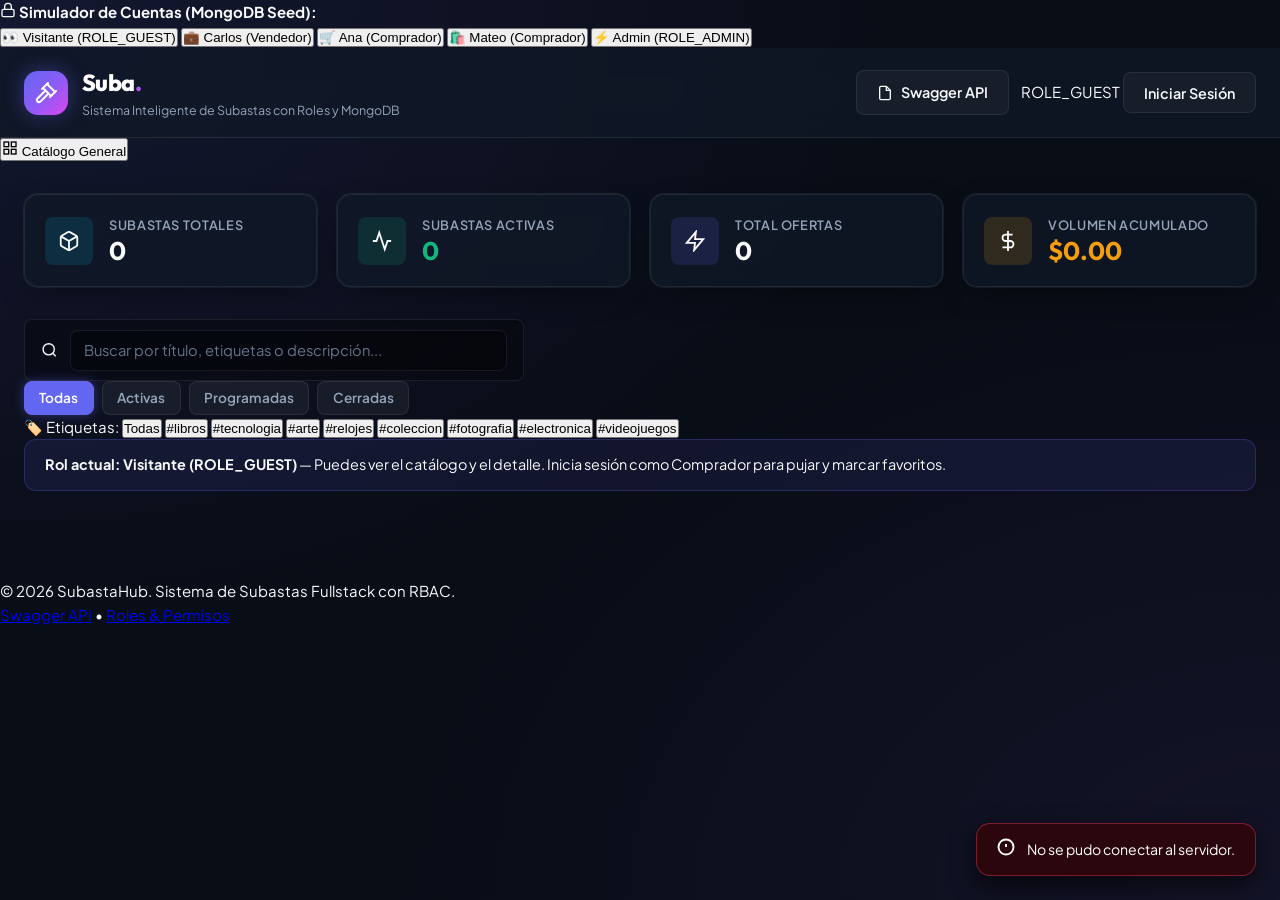
==== commit 777890bb: "feat(frontend): dashboard admin con metricas, filtros por etiquetas y formularios con tags/fechas - " ====
--- a/frontend/index.html
+++ b/frontend/index.html
@@ -3,8 +3,8 @@
 <head>
     <meta charset="UTF-8">
     <meta name="viewport" content="width=device-width, initial-scale=1.0">
-    <title>SubastaHub — Plataforma de Subastas con Control RBAC</title>
-    <meta name="description" content="Plataforma de subastas con control de acceso basado en roles (RBAC): Administrador, Vendedor, Comprador y Visitante.">
+    <title>Suba — Sistema Inteligente de Subastas</title>
+    <meta name="description" content="Suba: Plataforma de subastas con control de acceso basado en roles (RBAC), MongoDB, fechas programadas y filtros por etiquetas.">
     
     <!-- Google Fonts: Plus Jakarta Sans & Outfit -->
     <link rel="preconnect" href="https://fonts.googleapis.com">
@@ -21,19 +21,22 @@
                 <rect x="3" y="11" width="18" height="11" rx="2" ry="2"/>
                 <path d="M7 11V7a5 5 0 0 1 10 0v4"/>
             </svg>
-            <strong>Simulador RBAC (1-Click Switch):</strong>
+            <strong>Simulador de Cuentas (MongoDB Seed):</strong>
         </div>
         <div class="demo-chips">
             <button type="button" class="demo-chip demo-chip-guest active" id="chip-guest" data-role="ROLE_GUEST" title="Visitante no autenticado">
                 👀 Visitante (ROLE_GUEST)
             </button>
-            <button type="button" class="demo-chip demo-chip-buyer" id="chip-buyer" data-role="ROLE_BUYER" title="Comprador: Pujas manuales y Favoritos">
-                🛒 Ana (ROLE_BUYER)
+            <button type="button" class="demo-chip demo-chip-seller" id="chip-seller" data-role="ROLE_SELLER" title="Vendedor: Carlos (carlos@subastas.com)">
+                💼 Carlos (Vendedor)
             </button>
-            <button type="button" class="demo-chip demo-chip-seller" id="chip-seller" data-role="ROLE_SELLER" title="Vendedor: Publicar y Panel">
-                💼 Carlos (ROLE_SELLER)
+            <button type="button" class="demo-chip demo-chip-buyer" id="chip-buyer" data-role="ROLE_BUYER" title="Comprador: Ana (ana@subastas.com)">
+                🛒 Ana (Comprador)
             </button>
-            <button type="button" class="demo-chip demo-chip-admin" id="chip-admin" data-role="ROLE_ADMIN" title="Administrador: Control total /admin/*">
+            <button type="button" class="demo-chip demo-chip-buyer" id="chip-mateo" data-role="ROLE_BUYER" title="Comprador: Mateo (mateo@subastas.com)">
+                🛍️ Mateo (Comprador)
+            </button>
+            <button type="button" class="demo-chip demo-chip-admin" id="chip-admin" data-role="ROLE_ADMIN" title="Admin: admin@subastas.com">
                 ⚡ Admin (ROLE_ADMIN)
             </button>
         </div>
@@ -53,8 +56,8 @@
                     </svg>
                 </div>
                 <div>
-                    <h1 class="brand-title">Subasta<span>Hub</span></h1>
-                    <p class="brand-tagline">Sistema con Control de Acceso Basado en Roles (RBAC)</p>
+                    <h1 class="brand-title">Suba<span>.</span></h1>
+                    <p class="brand-tagline">Sistema Inteligente de Subastas con Roles y MongoDB</p>
                 </div>
             </div>
 
@@ -168,15 +171,30 @@
                     <circle cx="11" cy="11" r="8"/>
                     <line x1="21" y1="21" x2="16.65" y2="16.65"/>
                 </svg>
-                <input type="text" id="search-input" placeholder="Buscar por producto, lote o categoría..." autocomplete="off">
+                <input type="text" id="search-input" placeholder="Buscar por título, etiquetas o descripción..." autocomplete="off">
             </div>
 
             <div class="filter-group">
                 <button class="filter-btn active" data-filter="todas">Todas</button>
                 <button class="filter-btn" data-filter="activas">Activas</button>
+                <button class="filter-btn" data-filter="programadas">Programadas</button>
                 <button class="filter-btn" data-filter="cerradas">Cerradas</button>
             </div>
         </section>
+
+        <!-- Barra de Filtro Rápido por Etiquetas (Tags) -->
+        <div class="tags-bar" id="tags-bar">
+            <span class="tags-bar-label">🏷️ Etiquetas:</span>
+            <button type="button" class="tag-filter-chip active" data-tag="">Todas</button>
+            <button type="button" class="tag-filter-chip" data-tag="libros">#libros</button>
+            <button type="button" class="tag-filter-chip" data-tag="tecnologia">#tecnologia</button>
+            <button type="button" class="tag-filter-chip" data-tag="arte">#arte</button>
+            <button type="button" class="tag-filter-chip" data-tag="relojes">#relojes</button>
+            <button type="button" class="tag-filter-chip" data-tag="coleccion">#coleccion</button>
+            <button type="button" class="tag-filter-chip" data-tag="fotografia">#fotografia</button>
+            <button type="button" class="tag-filter-chip" data-tag="electronica">#electronica</button>
+            <button type="button" class="tag-filter-chip" data-tag="videojuegos">#videojuegos</button>
+        </div>
 
         <!-- Banner de Contexto de Rol Activo -->
         <div id="role-context-banner" class="banner-info" style="margin-bottom: 1.5rem; padding: 0.85rem 1.25rem; background: rgba(99, 102, 241, 0.1); border: 1px solid rgba(99, 102, 241, 0.25); border-radius: 12px; font-size: 0.9rem; display: flex; justify-content: space-between; align-items: center;">
@@ -245,7 +263,7 @@
                 <form id="form-login" class="bid-form">
                     <div class="form-group">
                         <label for="login-email">Correo Electrónico *</label>
-                        <input type="email" id="login-email" placeholder="admin@subastahub.com" required>
+                        <input type="email" id="login-email" placeholder="admin@subastas.com" required>
                     </div>
                     <div class="form-group">
                         <label for="login-password">Contraseña *</label>
@@ -286,9 +304,9 @@
                 <div style="margin-top: 1.5rem; padding-top: 1rem; border-top: 1px solid var(--border-subtle);">
                     <p style="font-size: 0.8rem; color: var(--text-muted); margin-bottom: 0.5rem;">O ingresa con 1-click con una cuenta demo:</p>
                     <div style="display: flex; gap: 0.5rem; flex-wrap: wrap;">
-                        <button type="button" class="btn btn-outline" style="font-size: 0.78rem; padding: 0.35rem 0.65rem;" onclick="quickLoginDemo('admin@subastahub.com', 'admin123')">🔑 Admin</button>
-                        <button type="button" class="btn btn-outline" style="font-size: 0.78rem; padding: 0.35rem 0.65rem;" onclick="quickLoginDemo('vendedor@subastahub.com', 'vendedor123')">💼 Vendedor</button>
-                        <button type="button" class="btn btn-outline" style="font-size: 0.78rem; padding: 0.35rem 0.65rem;" onclick="quickLoginDemo('comprador@subastahub.com', 'comprador123')">🛒 Comprador</button>
+                        <button type="button" class="btn btn-outline" style="font-size: 0.78rem; padding: 0.35rem 0.65rem;" onclick="quickLoginDemo('admin@subastas.com', 'admin123')">🔑 Admin</button>
+                        <button type="button" class="btn btn-outline" style="font-size: 0.78rem; padding: 0.35rem 0.65rem;" onclick="quickLoginDemo('carlos@subastas.com', 'carlos123')">💼 Vendedor</button>
+                        <button type="button" class="btn btn-outline" style="font-size: 0.78rem; padding: 0.35rem 0.65rem;" onclick="quickLoginDemo('ana@subastas.com', 'ana123')">🛒 Comprador</button>
                     </div>
                 </div>
             </div>
@@ -484,6 +502,22 @@
                         <textarea id="create-description" rows="3" placeholder="Estado del artículo, características técnicas, garantía, etc." required></textarea>
                     </div>
 
+                    <div class="form-group">
+                        <label for="create-tags">Etiquetas (separadas por comas)</label>
+                        <input type="text" id="create-tags" placeholder="Ej. libros, coleccion, tecnologia" autocomplete="off">
+                    </div>
+
+                    <div class="form-row">
+                        <div class="form-group">
+                            <label for="create-start-date">Fecha y Hora de Inicio</label>
+                            <input type="datetime-local" id="create-start-date">
+                        </div>
+                        <div class="form-group">
+                            <label for="create-end-date">Fecha y Hora de Cierre</label>
+                            <input type="datetime-local" id="create-end-date">
+                        </div>
+                    </div>
+
                     <div class="modal-actions">
                         <button type="button" class="btn btn-outline" id="btn-cancel-create">Cancelar</button>
                         <button type="submit" class="btn btn-primary" id="btn-submit-create">
@@ -533,6 +567,20 @@
                         <label for="edit-description">Descripción *</label>
                         <textarea id="edit-description" rows="3" required></textarea>
                     </div>
+                    <div class="form-group">
+                        <label for="edit-tags">Etiquetas (separadas por comas)</label>
+                        <input type="text" id="edit-tags" placeholder="Ej. libros, coleccion, tecnologia" autocomplete="off">
+                    </div>
+                    <div class="form-row">
+                        <div class="form-group">
+                            <label for="edit-start-date">Fecha y Hora de Inicio</label>
+                            <input type="datetime-local" id="edit-start-date">
+                        </div>
+                        <div class="form-group">
+                            <label for="edit-end-date">Fecha y Hora de Cierre</label>
+                            <input type="datetime-local" id="edit-end-date">
+                        </div>
+                    </div>
                     <div class="modal-actions">
                         <button type="button" class="btn btn-outline" id="btn-cancel-edit">Cancelar</button>
                         <button type="submit" class="btn btn-primary">Guardar Cambios</button>
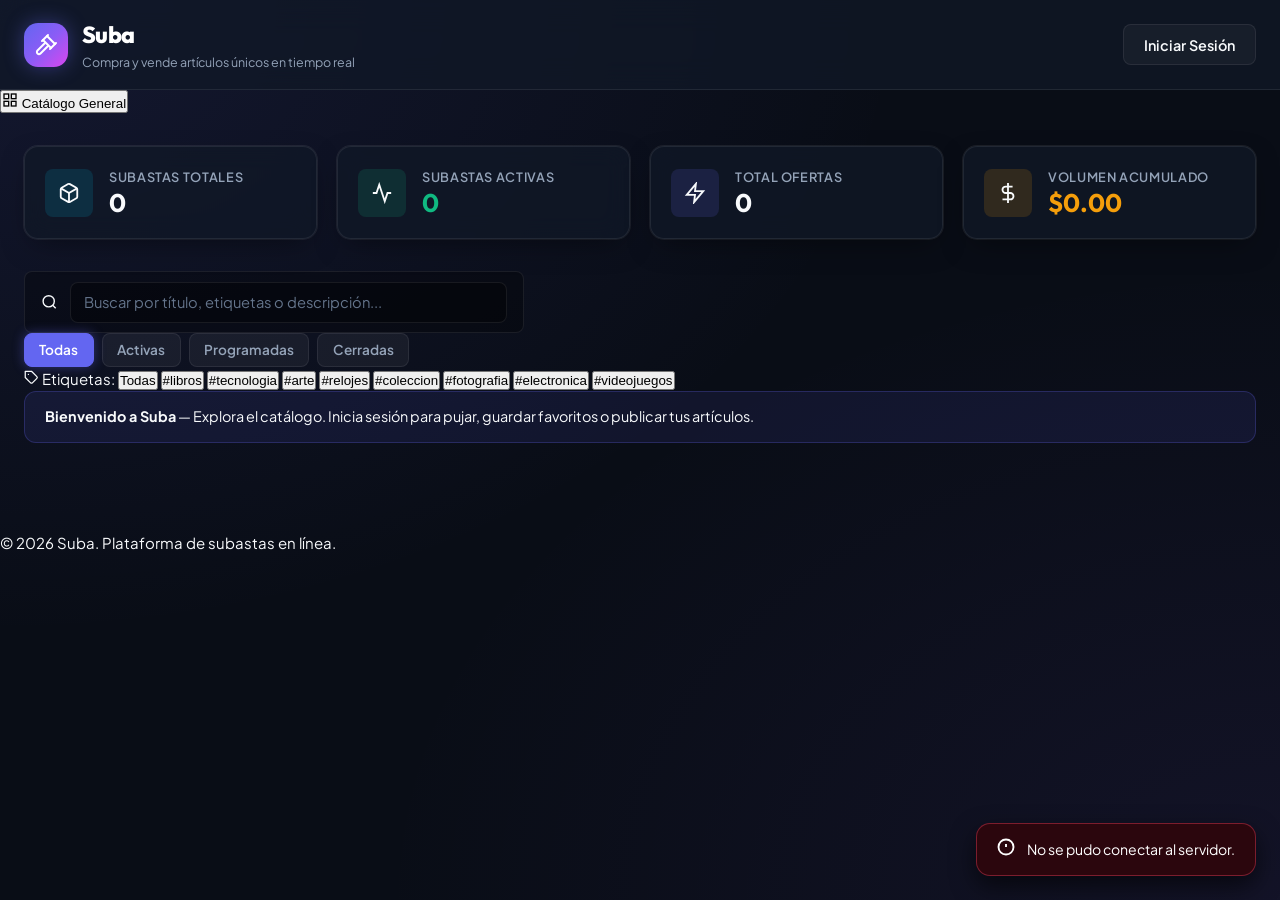
==== commit 81b64ee5: "Actualizacion Datos" ====
--- a/frontend/index.html
+++ b/frontend/index.html
@@ -3,8 +3,8 @@
 <head>
     <meta charset="UTF-8">
     <meta name="viewport" content="width=device-width, initial-scale=1.0">
-    <title>Suba — Sistema Inteligente de Subastas</title>
-    <meta name="description" content="Suba: Plataforma de subastas con control de acceso basado en roles (RBAC), MongoDB, fechas programadas y filtros por etiquetas.">
+    <title>Suba — Subastas en línea</title>
+    <meta name="description" content="Suba: Plataforma de subastas en línea para comprar y vender artículos únicos en tiempo real.">
     
     <!-- Google Fonts: Plus Jakarta Sans & Outfit -->
     <link rel="preconnect" href="https://fonts.googleapis.com">
@@ -14,34 +14,6 @@
     <link rel="stylesheet" href="/static/styles.css">
 </head>
 <body>
-    <!-- Barra Superior: Selector Rápido de Roles (Simulador RBAC) -->
-    <aside class="quick-demo-bar" id="quick-demo-bar">
-        <div class="quick-demo-title">
-            <svg viewBox="0 0 24 24" width="16" height="16" fill="none" stroke="currentColor" stroke-width="2">
-                <rect x="3" y="11" width="18" height="11" rx="2" ry="2"/>
-                <path d="M7 11V7a5 5 0 0 1 10 0v4"/>
-            </svg>
-            <strong>Simulador de Cuentas (MongoDB Seed):</strong>
-        </div>
-        <div class="demo-chips">
-            <button type="button" class="demo-chip demo-chip-guest active" id="chip-guest" data-role="ROLE_GUEST" title="Visitante no autenticado">
-                👀 Visitante (ROLE_GUEST)
-            </button>
-            <button type="button" class="demo-chip demo-chip-seller" id="chip-seller" data-role="ROLE_SELLER" title="Vendedor: Carlos (carlos@subastas.com)">
-                💼 Carlos (Vendedor)
-            </button>
-            <button type="button" class="demo-chip demo-chip-buyer" id="chip-buyer" data-role="ROLE_BUYER" title="Comprador: Ana (ana@subastas.com)">
-                🛒 Ana (Comprador)
-            </button>
-            <button type="button" class="demo-chip demo-chip-buyer" id="chip-mateo" data-role="ROLE_BUYER" title="Comprador: Mateo (mateo@subastas.com)">
-                🛍️ Mateo (Comprador)
-            </button>
-            <button type="button" class="demo-chip demo-chip-admin" id="chip-admin" data-role="ROLE_ADMIN" title="Admin: admin@subastas.com">
-                ⚡ Admin (ROLE_ADMIN)
-            </button>
-        </div>
-    </aside>
-
     <!-- Top Navigation -->
     <header class="app-header" id="app-header">
         <div class="header-container">
@@ -56,21 +28,13 @@
                     </svg>
                 </div>
                 <div>
-                    <h1 class="brand-title">Suba<span>.</span></h1>
-                    <p class="brand-tagline">Sistema Inteligente de Subastas con Roles y MongoDB</p>
+                    <h1 class="brand-title">Suba</h1>
+                    <p class="brand-tagline">Compra y vende artículos únicos en tiempo real</p>
                 </div>
             </div>
 
             <div class="header-actions">
-                <a href="/docs" target="_blank" class="btn btn-outline" id="btn-api-docs" title="Ver Documentación Swagger API">
-                    <svg viewBox="0 0 24 24" width="16" height="16" fill="none" stroke="currentColor" stroke-width="2">
-                        <path d="M14 2H6a2 2 0 0 0-2 2v16a2 2 0 0 0 2 2h12a2 2 0 0 0 2-2V8z"/>
-                        <polyline points="14 2 14 8 20 8"/>
-                    </svg>
-                    Swagger API
-                </a>
-
-                <!-- Botón Publicar (Disponible para Vendedores y Admin) -->
+                <!-- Botón Publicar (Disponible para usuarios registrados y Administrador) -->
                 <button class="btn btn-primary hidden" id="btn-open-create-modal">
                     <svg viewBox="0 0 24 24" width="16" height="16" fill="none" stroke="currentColor" stroke-width="2.5">
                         <line x1="12" y1="5" x2="12" y2="19"/>
@@ -81,7 +45,7 @@
 
                 <!-- Estado del Usuario / Autenticación -->
                 <div class="user-session-widget" id="user-session-widget">
-                    <span class="role-badge role-guest" id="user-role-badge">ROLE_GUEST</span>
+                    <span class="role-badge role-guest hidden" id="user-role-badge"></span>
                     <button class="btn btn-outline" id="btn-auth-action">Iniciar Sesión</button>
                 </div>
             </div>
@@ -104,11 +68,11 @@
         </button>
         <button class="nav-tab-btn hidden" data-tab="panel-vendedor" id="tab-panel-vendedor">
             <svg viewBox="0 0 24 24" width="16" height="16" fill="none" stroke="currentColor" stroke-width="2"><rect x="2" y="7" width="20" height="14" rx="2" ry="2"/><path d="M16 21V5a2 2 0 0 0-2-2h-4a2 2 0 0 0-2 2v16"/></svg>
-            Panel Vendedor
+            Mis Subastas
         </button>
         <button class="nav-tab-btn hidden" data-tab="panel-admin" id="tab-panel-admin">
             <svg viewBox="0 0 24 24" width="16" height="16" fill="none" stroke="currentColor" stroke-width="2"><path d="M12 22s8-4 8-10V5l-8-3-8 3v7c0 6 8 10 8 10z"/></svg>
-            Panel Administrador
+            Administración
         </button>
     </nav>
 
@@ -184,7 +148,13 @@
 
         <!-- Barra de Filtro Rápido por Etiquetas (Tags) -->
         <div class="tags-bar" id="tags-bar">
-            <span class="tags-bar-label">🏷️ Etiquetas:</span>
+            <span class="tags-bar-label">
+                <svg viewBox="0 0 24 24" width="15" height="15" fill="none" stroke="currentColor" stroke-width="2" stroke-linecap="round" stroke-linejoin="round">
+                    <path d="M20.59 13.41l-7.17 7.17a2 2 0 0 1-2.83 0L2 12V2h10l8.59 8.59a2 2 0 0 1 0 2.82z"/>
+                    <line x1="7" y1="7" x2="7.01" y2="7"/>
+                </svg>
+                Etiquetas:
+            </span>
             <button type="button" class="tag-filter-chip active" data-tag="">Todas</button>
             <button type="button" class="tag-filter-chip" data-tag="libros">#libros</button>
             <button type="button" class="tag-filter-chip" data-tag="tecnologia">#tecnologia</button>
@@ -199,7 +169,7 @@
         <!-- Banner de Contexto de Rol Activo -->
         <div id="role-context-banner" class="banner-info" style="margin-bottom: 1.5rem; padding: 0.85rem 1.25rem; background: rgba(99, 102, 241, 0.1); border: 1px solid rgba(99, 102, 241, 0.25); border-radius: 12px; font-size: 0.9rem; display: flex; justify-content: space-between; align-items: center;">
             <div id="role-context-text">
-                <strong>Rol actual: Visitante (ROLE_GUEST)</strong> — Puedes ver el catálogo y el detalle. Inicia sesión como Comprador para pujar y marcar favoritos.
+                <strong>Bienvenido a Suba</strong> — Explora el catálogo. Inicia sesión para pujar, guardar favoritos o publicar tus artículos.
             </div>
         </div>
 
@@ -229,12 +199,7 @@
     <!-- Footer -->
     <footer class="app-footer">
         <div class="footer-container">
-            <p>&copy; 2026 SubastaHub. Sistema de Subastas Fullstack con RBAC.</p>
-            <div class="footer-links">
-                <a href="/docs" target="_blank">Swagger API</a>
-                <span class="dot-separator">&bull;</span>
-                <a href="#quick-demo-bar">Roles & Permisos</a>
-            </div>
+            <p>&copy; 2026 Suba. Plataforma de subastas en línea.</p>
         </div>
     </footer>
 
@@ -242,12 +207,12 @@
          MODALES
          ===================================================================== -->
 
-    <!-- Modal: Autenticación (Login / Registro / Cuentas Demo) -->
+    <!-- Modal: Autenticación (Login / Registro) -->
     <div class="modal-backdrop hidden" id="modal-auth">
         <div class="modal-card">
             <div class="modal-header">
                 <div>
-                    <span class="modal-pretitle">Autenticación RBAC</span>
+                    <span class="modal-pretitle">Acceso de usuarios</span>
                     <h3 class="modal-title" id="auth-modal-title">Iniciar Sesión</h3>
                 </div>
                 <button class="btn-close" id="btn-close-auth-modal">&times;</button>
@@ -289,10 +254,10 @@
                         <input type="password" id="reg-password" placeholder="••••••••" required>
                     </div>
                     <div class="form-group">
-                        <label for="reg-role">Rol Deseado *</label>
+                        <label for="reg-role">Tipo de cuenta *</label>
                         <select id="reg-role">
-                            <option value="ROLE_BUYER">Comprador (Pujar y favoritos)</option>
-                            <option value="ROLE_SELLER">Vendedor (Publicar lotes y panel)</option>
+                            <option value="ROLE_BUYER">Participar en subastas</option>
+                            <option value="ROLE_SELLER">Publicar artículos</option>
                         </select>
                     </div>
                     <div class="modal-actions">
@@ -300,14 +265,16 @@
                     </div>
                 </form>
 
-                <!-- Cuentas Demo de Prueba Rápida -->
-                <div style="margin-top: 1.5rem; padding-top: 1rem; border-top: 1px solid var(--border-subtle);">
-                    <p style="font-size: 0.8rem; color: var(--text-muted); margin-bottom: 0.5rem;">O ingresa con 1-click con una cuenta demo:</p>
-                    <div style="display: flex; gap: 0.5rem; flex-wrap: wrap;">
-                        <button type="button" class="btn btn-outline" style="font-size: 0.78rem; padding: 0.35rem 0.65rem;" onclick="quickLoginDemo('admin@subastas.com', 'admin123')">🔑 Admin</button>
-                        <button type="button" class="btn btn-outline" style="font-size: 0.78rem; padding: 0.35rem 0.65rem;" onclick="quickLoginDemo('carlos@subastas.com', 'carlos123')">💼 Vendedor</button>
-                        <button type="button" class="btn btn-outline" style="font-size: 0.78rem; padding: 0.35rem 0.65rem;" onclick="quickLoginDemo('ana@subastas.com', 'ana123')">🛒 Comprador</button>
-                    </div>
+                <!-- Cuentas de demostración para probar la plataforma -->
+                <div class="auth-hint">
+                    <p class="auth-hint-title">Acceso de demostración</p>
+                    <ul class="auth-hint-list">
+                        <li>admin@subastas.com / admin123</li>
+                        <li>carlos@subastas.com / carlos123</li>
+                        <li>lucia@subastas.com / lucia123</li>
+                        <li>ana@subastas.com / ana123</li>
+                        <li>mateo@subastas.com / mateo123</li>
+                    </ul>
                 </div>
             </div>
         </div>
@@ -402,7 +369,7 @@
                     </div>
                     <div class="h-stat">
                         <span class="h-stat-label">Ganador / Líder</span>
-                        <span class="h-stat-value text-amber" id="history-leader">N/A</span>
+                        <span class="h-stat-value text-amber" id="history-leader">Sin postores</span>
                     </div>
                 </div>
 
@@ -431,7 +398,7 @@
         <div class="modal-card">
             <div class="modal-header">
                 <div>
-                    <span class="modal-pretitle">Vendedor</span>
+                    <span class="modal-pretitle">Nueva publicación</span>
                     <h3 class="modal-title">Publicar Nueva Subasta</h3>
                 </div>
                 <button class="btn-close" id="btn-close-create-modal">&times;</button>
